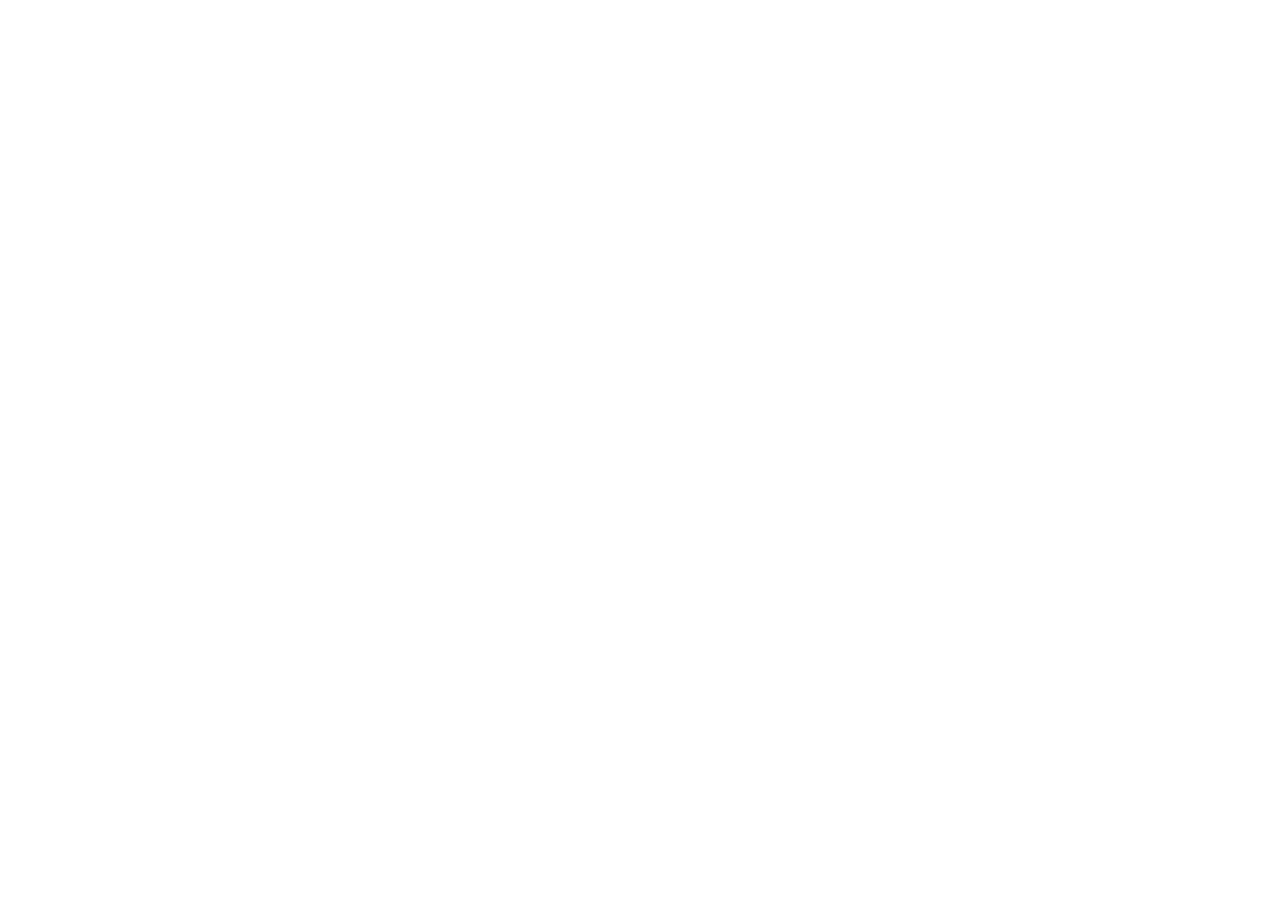
==== lessons/02-variables/slides/index.html @ 7fb48f47 "feat(lesson-02): add temperature-converter exercise + solution TDD: solution (10 tests green) + exer" ====
<!DOCTYPE html>
<html lang="en">
<head>
  <meta charset="utf-8">
  <meta name="viewport" content="width=device-width, initial-scale=1, maximum-scale=1">
  <title>Lesson 02 — Variables</title>
  <link rel="stylesheet" href="../../shared/reveal/dist/reveal.css">
  <link rel="stylesheet" href="../../shared/reveal/theme/python-training.css">
  <link rel="stylesheet" href="../../shared/reveal/plugin/highlight/monokai.css">
</head>
<body>
  <div class="reveal">
    <div class="slides">
      <section data-markdown="slides.md"
               data-separator="^---$"
               data-separator-vertical="^--$"
               data-separator-notes="^Note:"></section>
    </div>
  </div>
  <script type="module">
    import Reveal from "../../shared/reveal/dist/reveal.esm.js";
    import Markdown from "../../shared/reveal/plugin/markdown/markdown.esm.js";
    import Highlight from "../../shared/reveal/plugin/highlight/highlight.esm.js";
    import Notes from "../../shared/reveal/plugin/notes/notes.esm.js";
    import Search from "../../shared/reveal/plugin/search/search.esm.js";
    Reveal.initialize({
      hash: true,
      plugins: [Markdown, Highlight, Notes, Search]
    });
  </script>
</body>
</html>
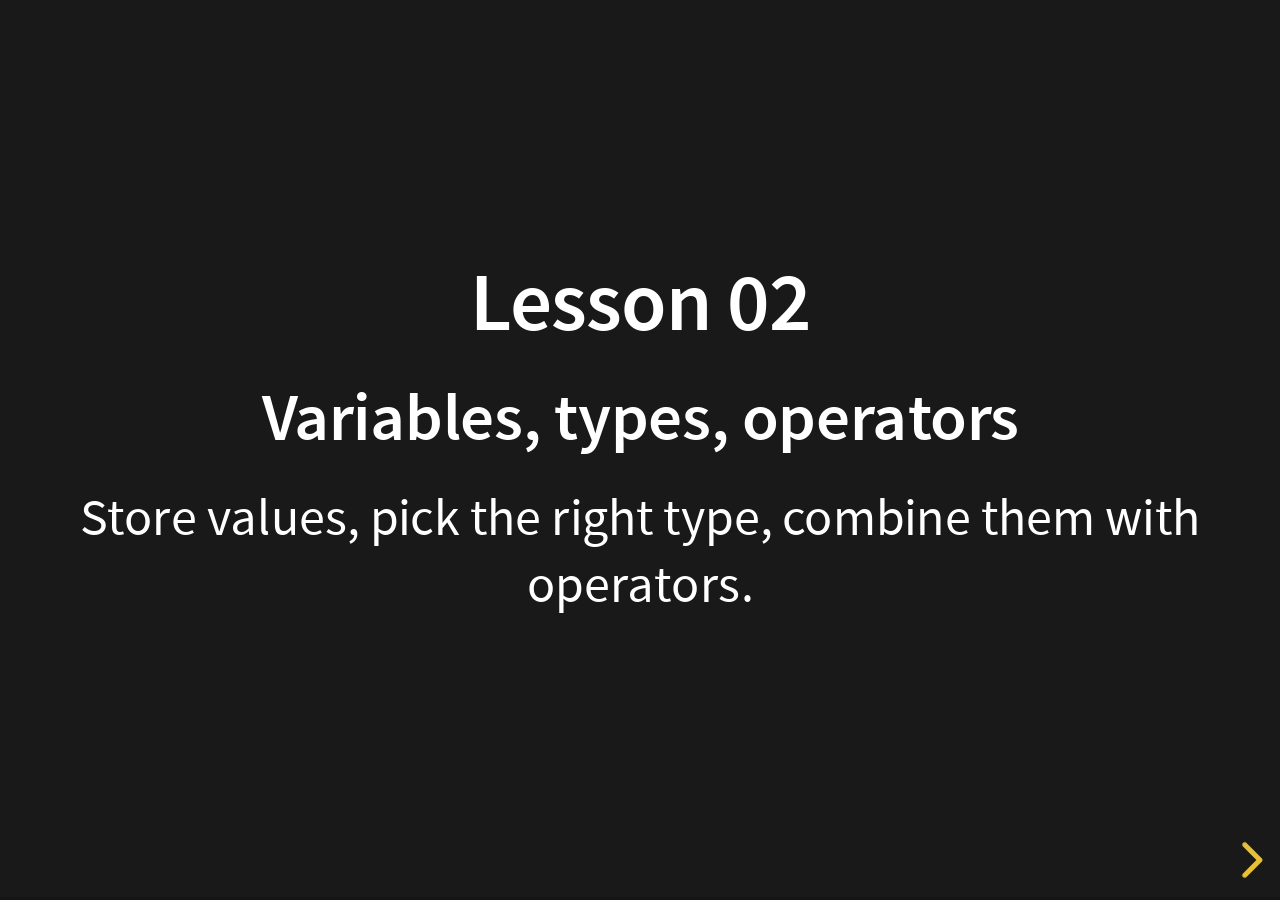
==== commit 301b07d8: "fix(slides): use absolute /shared/reveal paths so decks render when deployed Deck index.html referen" ====
--- a/lessons/02-variables/slides/index.html
+++ b/lessons/02-variables/slides/index.html
@@ -3,10 +3,10 @@
 <head>
   <meta charset="utf-8">
   <meta name="viewport" content="width=device-width, initial-scale=1, maximum-scale=1">
-  <title>Lesson 02 — Variables</title>
-  <link rel="stylesheet" href="../../shared/reveal/dist/reveal.css">
-  <link rel="stylesheet" href="../../shared/reveal/theme/python-training.css">
-  <link rel="stylesheet" href="../../shared/reveal/plugin/highlight/monokai.css">
+  <title>Lesson 02 — Variables, types, operators</title>
+  <link rel="stylesheet" href="/shared/reveal/dist/reveal.css">
+  <link rel="stylesheet" href="/shared/reveal/theme/python-training.css">
+  <link rel="stylesheet" href="/shared/reveal/plugin/highlight/monokai.css">
 </head>
 <body>
   <div class="reveal">
@@ -18,11 +18,11 @@
     </div>
   </div>
   <script type="module">
-    import Reveal from "../../shared/reveal/dist/reveal.esm.js";
-    import Markdown from "../../shared/reveal/plugin/markdown/markdown.esm.js";
-    import Highlight from "../../shared/reveal/plugin/highlight/highlight.esm.js";
-    import Notes from "../../shared/reveal/plugin/notes/notes.esm.js";
-    import Search from "../../shared/reveal/plugin/search/search.esm.js";
+    import Reveal from "/shared/reveal/dist/reveal.esm.js";
+    import Markdown from "/shared/reveal/plugin/markdown/markdown.esm.js";
+    import Highlight from "/shared/reveal/plugin/highlight/highlight.esm.js";
+    import Notes from "/shared/reveal/plugin/notes/notes.esm.js";
+    import Search from "/shared/reveal/plugin/search/search.esm.js";
     Reveal.initialize({
       hash: true,
       plugins: [Markdown, Highlight, Notes, Search]
--- a/shared/reveal/theme/python-training.css
+++ b/shared/reveal/theme/python-training.css
@@ -0,0 +1,48 @@
+/*
+ * python-training reveal.js theme — Python-branded dark
+ *
+ * Minimal baseline: imports the upstream `black` theme and overrides the
+ * accent palette + code-block typography for readability during live coding.
+ * Theme polish (custom fonts, slide patterns, code highlighting) is deferred
+ * to a separate "theming overhaul" plan.
+ */
+
+@import url("../dist/theme/black.css");
+
+:root {
+  --python-blue: #3776AB;
+  --python-yellow: #FFD43B;
+}
+
+.reveal {
+  --r-link-color: var(--python-yellow);
+  --r-link-color-hover: #FFFFFF;
+  --r-selection-background-color: var(--python-yellow);
+  --r-selection-color: #1A1A1A;
+  --r-heading-color: #FFFFFF;
+}
+
+.reveal h1,
+.reveal h2,
+.reveal h3 {
+  text-transform: none;
+  letter-spacing: -0.01em;
+}
+
+.reveal pre {
+  font-size: 0.7em;
+  line-height: 1.4;
+  box-shadow: none;
+  border-left: 4px solid var(--python-yellow);
+}
+
+.reveal pre code {
+  padding: 1em 1.2em;
+  max-height: 600px;
+}
+
+.reveal code {
+  background: rgba(255, 212, 59, 0.08);
+  border-radius: 3px;
+  padding: 0.1em 0.3em;
+}
--- a/shared/reveal/plugin/highlight/monokai.css
+++ b/shared/reveal/plugin/highlight/monokai.css
@@ -0,0 +1,71 @@
+/*
+Monokai style - ported by Luigi Maselli - http://grigio.org
+*/
+
+.hljs {
+  display: block;
+  overflow-x: auto;
+  padding: 0.5em;
+  background: #272822;
+  color: #ddd;
+}
+
+.hljs-tag,
+.hljs-keyword,
+.hljs-selector-tag,
+.hljs-literal,
+.hljs-strong,
+.hljs-name {
+  color: #f92672;
+}
+
+.hljs-code {
+  color: #66d9ef;
+}
+
+.hljs-class .hljs-title {
+  color: white;
+}
+
+.hljs-attribute,
+.hljs-symbol,
+.hljs-regexp,
+.hljs-link {
+  color: #bf79db;
+}
+
+.hljs-string,
+.hljs-bullet,
+.hljs-subst,
+.hljs-title,
+.hljs-section,
+.hljs-emphasis,
+.hljs-type,
+.hljs-built_in,
+.hljs-builtin-name,
+.hljs-selector-attr,
+.hljs-selector-pseudo,
+.hljs-addition,
+.hljs-variable,
+.hljs-template-tag,
+.hljs-template-variable {
+  color: #a6e22e;
+}
+
+.hljs-comment,
+.hljs-quote,
+.hljs-deletion,
+.hljs-meta {
+  color: #75715e;
+}
+
+.hljs-keyword,
+.hljs-selector-tag,
+.hljs-literal,
+.hljs-doctag,
+.hljs-title,
+.hljs-section,
+.hljs-type,
+.hljs-selector-id {
+  font-weight: bold;
+}
